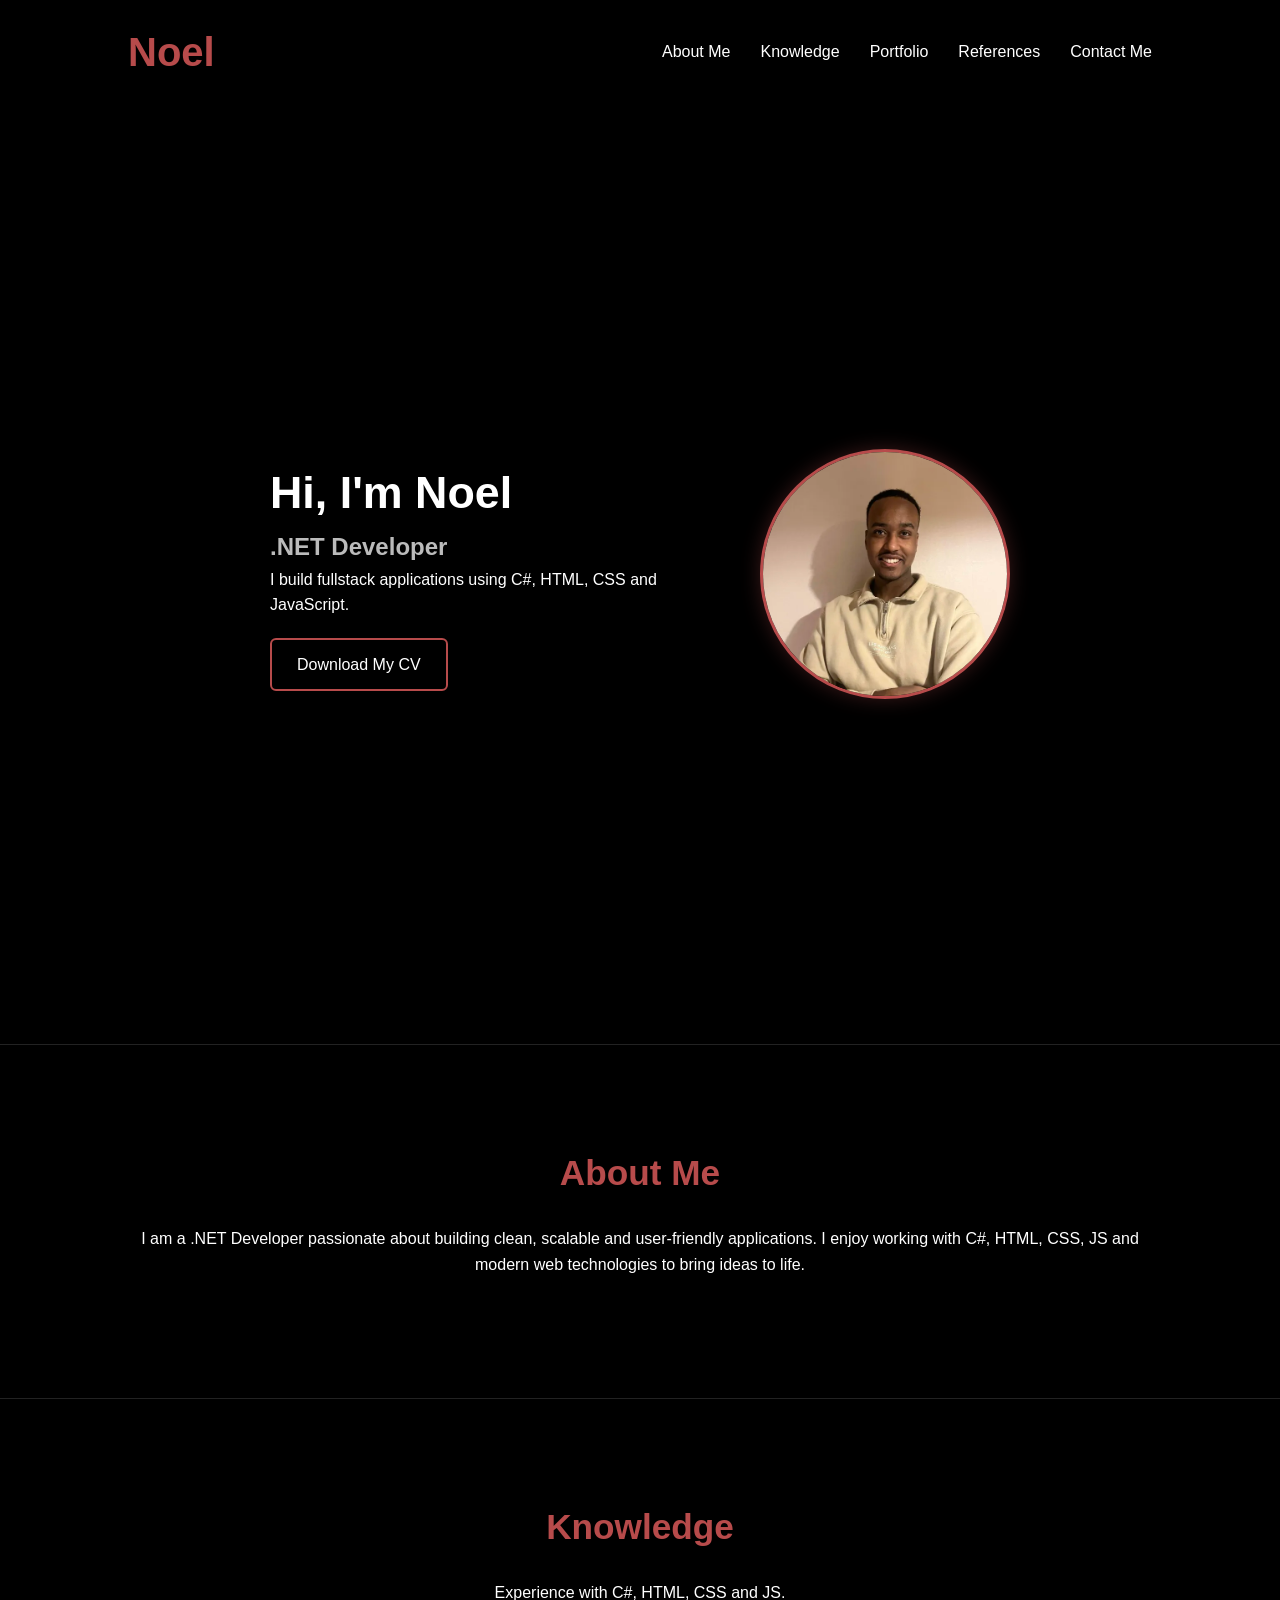
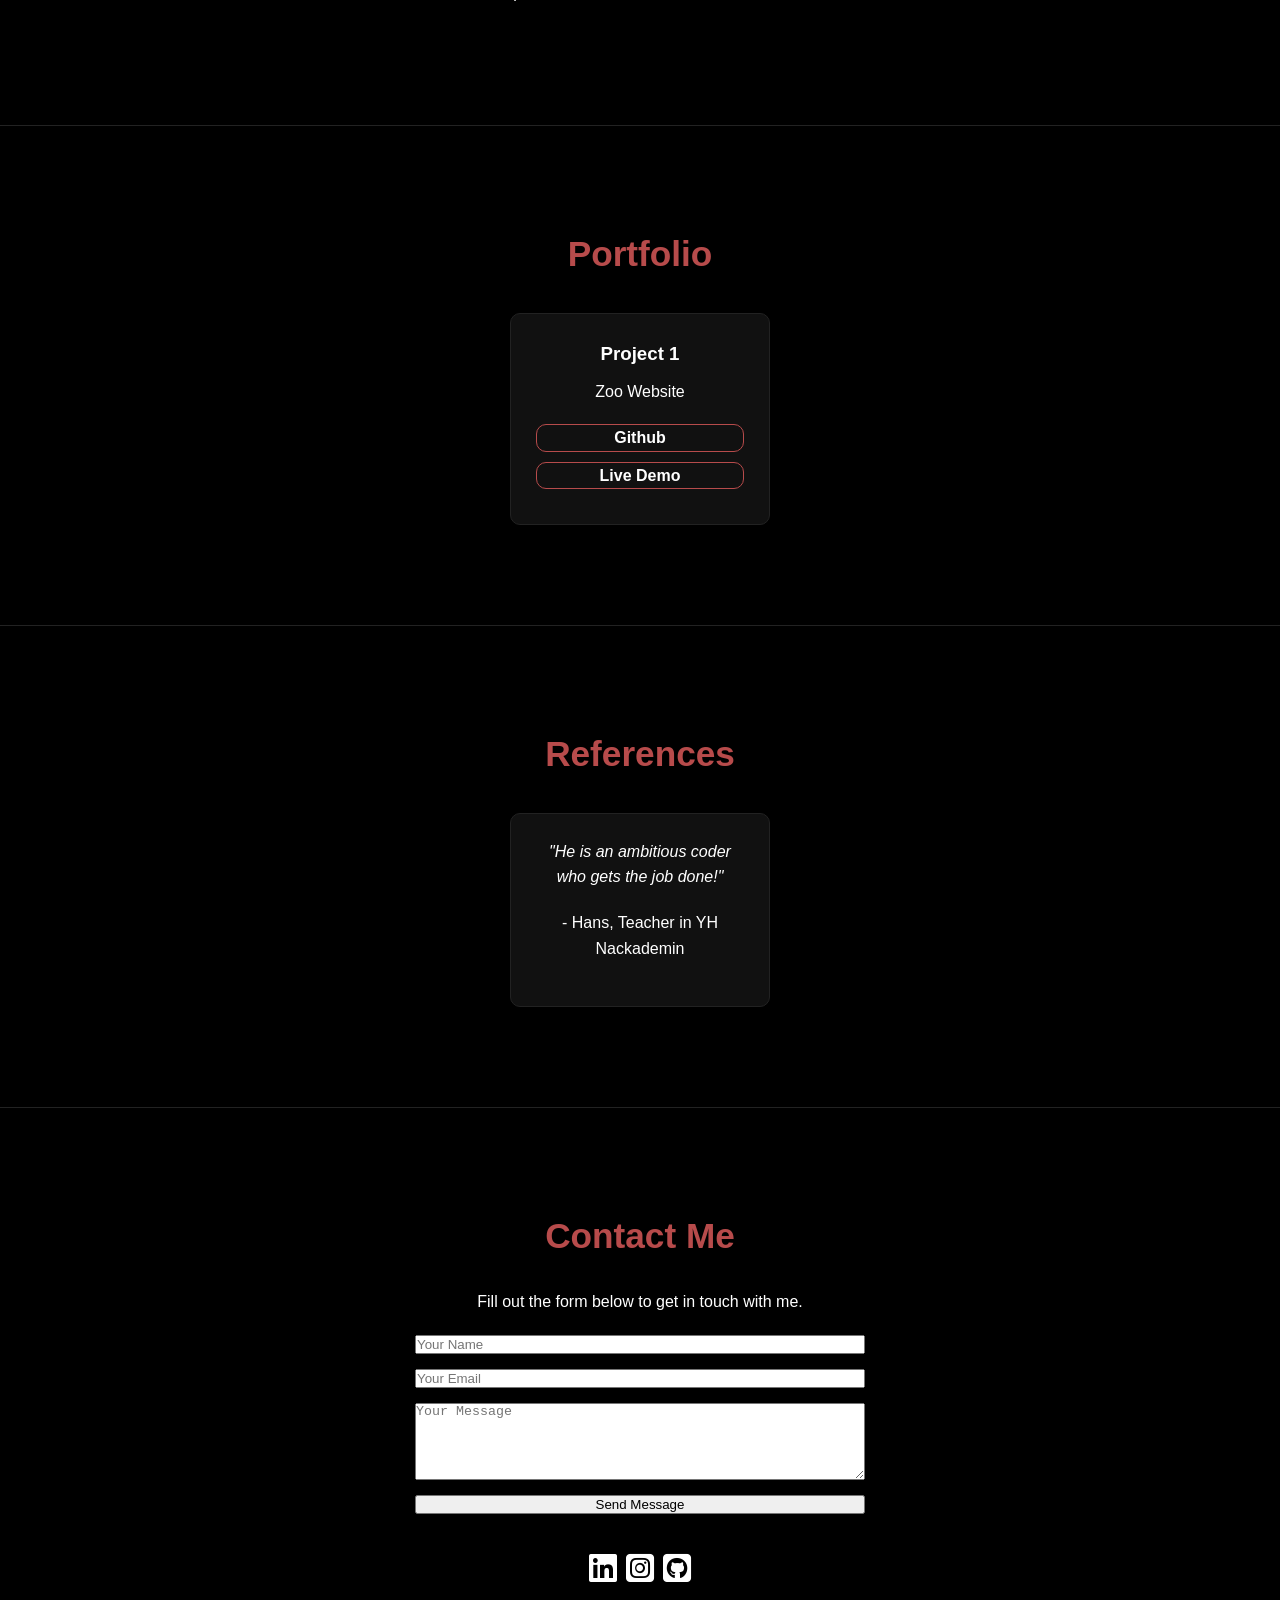
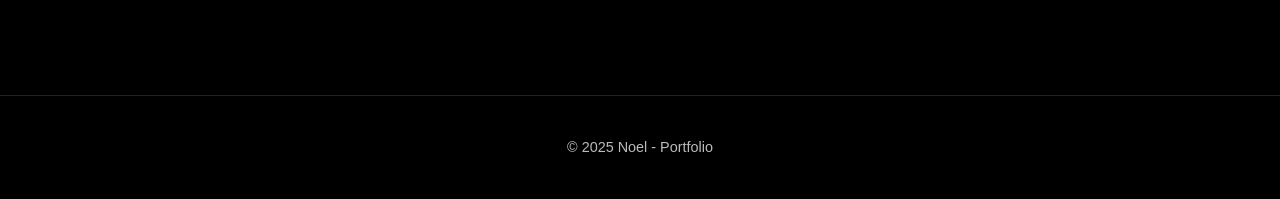
==== index.html @ 2819090e "commit" ====
<!DOCTYPE html>
<html lang="en">
<head>
    <meta charset="UTF-8">
    <meta name="viewport" content="width=device-width, initial-scale=1.0">
    <link rel="stylesheet" href="style.css" />
    <link rel="stylesheet" href="https://cdnjs.cloudflare.com/ajax/libs/font-awesome/6.5.0/css/all.min.css">
    <title>Noel | Portfolio</title>
</head>

<body>


    <!-- HEADER -->
    <header>

        <!-- Navbar -->
        <nav>
            <div class="logo">Noel</div>
            <ul>
                <li><a href="#about-me">About Me</a></li>
                <li><a href="#knowledge">Knowledge</a></li>
                <li><a href="#portfolio">Portfolio</a></li>
                <li><a href="#references">References</a></li>
                <li><a href="#contact">Contact Me</a></li>
            </ul>
        </nav>

        <!-- Hero -->
        <section class="hero">
                <div class="hero-text">
                    <h1>Hi, I'm Noel</h1>
                    <h2>.NET Developer</h2>
                    <p>I build fullstack applications using C#, HTML, CSS and JavaScript.</p>
                    <a href="images/Noel Zemicael CV.pdf" class="btn" download>Download My CV</a>
                </div>
                <img class="hero-image" src="images/portrait.webp" alt="Portrait"/>
        </section>
    </header>


    <!-- MAIN -->
    <main>
        <!-- About Me -->
        <section id="about-me">
            <h2 class="section-title">About Me</h2>
            <p>
                I am a .NET Developer passionate about building clean, scalable and user-friendly applications. I enjoy working with C#, HTML, CSS, JS and modern web technologies to bring ideas to life.
            </p>
        </section>

        <!-- Knowledge -->
        <section id="knowledge">
            <h2 class="section-title">Knowledge</h2>
            <p>
                Experience with C#, HTML, CSS and JS.
            </p>
        </section>

        <!-- Portfolio -->
        <section id="portfolio">
            <h2 class="section-title">Portfolio</h2>
            <div class="cards">
                <div class="card">
                    <h3>Project 1</h3>
                    <p>Zoo Website</p>
                    <a href="https://github.com/noelbz" target="_blank" class="btn"><strong>Github</strong></a>
                    <a href="https://noelbz.github.io/HTMLZoo/" target="_blank" class="btn"><strong>Live Demo</strong></a>
                </div>
            </div>
        </section>

        <!-- References -->
        <section id="references">
            <h2 class="section-title">References</h2>
            <div class="testimonial-cards">
                <div class="testimonial-card">
                    <p><em>"He is an ambitious coder who gets the job done!"</em></p>
                    <p>- Hans, Teacher in YH Nackademin</p>
                </div>
            </div>
        </section>

        <!-- Contact -->
        <section id="contact">
            <h2 class="section-title">Contact Me</h2>
            <p>Fill out the form below to get in touch with me.</p>
            <form class="contact-form" action="https://formsubmit.co/noelberaki1@gmail.com" method="POST">
                <input type="text" name="name" placeholder="Your Name" required>
                <input type="email" name="email" placeholder="Your Email" required>
                <textarea name="message" rows="5" placeholder="Your Message" required></textarea>
                <button type="submit" class="btn">Send Message</button>
            </form>
            <div class="social-icons">
                <a href="https://www.linkedin.com/in/noel-zemicael-2760a9314/" target="_blank"><i class="fa-brands fa-linkedin"></i></a>
                <a href="https://www.instagram.com/__noelb1/" target="_blank"><i class="fa-brands fa-square-instagram"></i></a>
                <a href="https://github.com/noelbz" target="_blank"><i class="fa-brands fa-square-github"></i></a>
            </div>
        </section>
    </main>
    <!-- FOOTER -->
    <footer>
        <p>&copy; 2025 Noel - Portfolio</p>
    </footer>

    <script src="index.js"></script>
</body>
</html>
---- style.css ----
/* Reset Settings */
/* ==================== */
* {
    margin: 0;
    padding: 0;
    box-sizing: border-box;
}

/* Base Settings */
/* ==================== */
html, body {
    font-family: 'Poppins', sans-serif;
    background-color: black;
    color: white;
    line-height: 1.6;
}

a {
    color: white;
    text-decoration: none;
    transition: 0.6s ease;
}

a:hover {
    color: #b74b4b;
}

img {
    max-width: 100%;
    display: block;
}

/* Layout (Header, Nav, Hero) */
/* ==================== */
header {
    padding: 20px 10%;
    display: flex;                  
    flex-direction: column;
    align-items: center;
}

nav {
    width: 100%;
    display: flex;
    justify-content: space-between;
    align-items: center;
    margin-bottom: 40px;
}

nav ul {
    list-style: none;
    display: flex;
    gap: 30px;
    margin: 0;
    padding: 0;
}

nav li a {
    font-weight: 500;
    transition: color 0.6s ease, border-bottom 0.6s ease;
}

nav li a:hover {
    color: #b74b4b;
    border-bottom: solid 1px #b74b4b;
}

.logo {
    font-size: 2.5rem;
    font-weight: 800;
    color: #b74b4b;
    cursor: pointer;
    transition: transform 0.6s ease;
}

.logo:hover {
    transform: scale(1.1);
}

.hero {
    display: flex;
    justify-content: space-between;
    align-items: center;
    gap: 40px;
    flex-wrap: wrap;
    min-height: 100vh;
}
.hero-text h1 {
    font-size: 2.8rem;
    font-weight: 700;
}
.hero-text h2 {
    font-size: 1.5rem;
    margin-top: 10px 0;
    color: #bbb;
}
.hero-text p {
    max-width: 450px;
}
.hero-image {
    width: 250px;
    height: 250px;
    border-radius: 50%;
    object-fit: cover;
    border: 3px solid #b74b4b;
    box-shadow: 0 0 20px #b74b4b50;
}

.hero-text .btn {
    display: inline-block;
    padding: 12px 25px;
    border: 2px solid #b74b4b;
    color: white;
    border-radius: 6px;
    margin-top: 20px;
    transition: 0.6s ease;
    text-align: center;
}

.hero-text .btn:hover {
    color: white;
    background: #b74b4b;
    box-shadow: 0 0 15px #b74b4b80;
}

/* Sections */
/* ==================== */
main section {
    padding: 100px 10%;
    border-top: 1px solid #222;
    text-align: center;
}

.section-title {
    font-size: 2.2rem;
    color: #b74b4b;
    margin-bottom: 25px;
}

main p {
    max-width: 700;
    margin: 0 auto 20px auto;
}

.cards {
    display: flex;
    justify-content: center;
    gap: 30px;
    flex-wrap: wrap;
    margin-top: 30px;
}

.card {
    background: #111;
    padding: 25px;
    width: 260px;
    border-radius: 10px;
    border: 1px solid #222;
    box-shadow: 0 0 15px black;
    transition: 0.6s ease;
}

.card:hover {
    box-shadow: 0 0 20px #b74b4b60;
}

.card h3 {
    margin-bottom: 10px;
}

.card .btn {
    display: block;
    border: 1px solid #b74b4b;
    border-radius: 10px;
    margin: 10px auto;
    transition: 0.6s ease;
}

.btn:hover {
    color: white;
    background: #b74b4b;
    box-shadow: 0 0 15px #b74b4b80;
}

.testimonial-cards {
    display: flex;
    justify-content: center;
    gap: 30px;
    flex-wrap: wrap;
    margin-top: 30px;
}

.testimonial-card {
    background: #111;
    padding: 25px;
    width: 260px;
    border-radius: 10px;
    border: 1px solid #222;
    box-shadow: 0 0 15px black;
    transition: 0.6s ease;
}

.testimonial-card:hover {
    box-shadow: 0 0 20px #b74b4b60;
}

.contact-form {
    display: flex;
    flex-direction: column;
    gap: 15px;
    max-width: 450px;
    margin: 0 auto 30px auto;
}

.social-icons {
    font-size: 2rem;
    transition: 0.6s ease;
}

.social-icons .icon:hover {
    background: #b74b4b;
    box-shadow: 0 0 15px #b74b4b80;
}

/* Footer */
/* ==================== */
footer {
    text-align: center;
    padding: 40px 0;
    color: #bbb;
    font-size: 0.9rem;
    border-top: 1px solid #222;
}
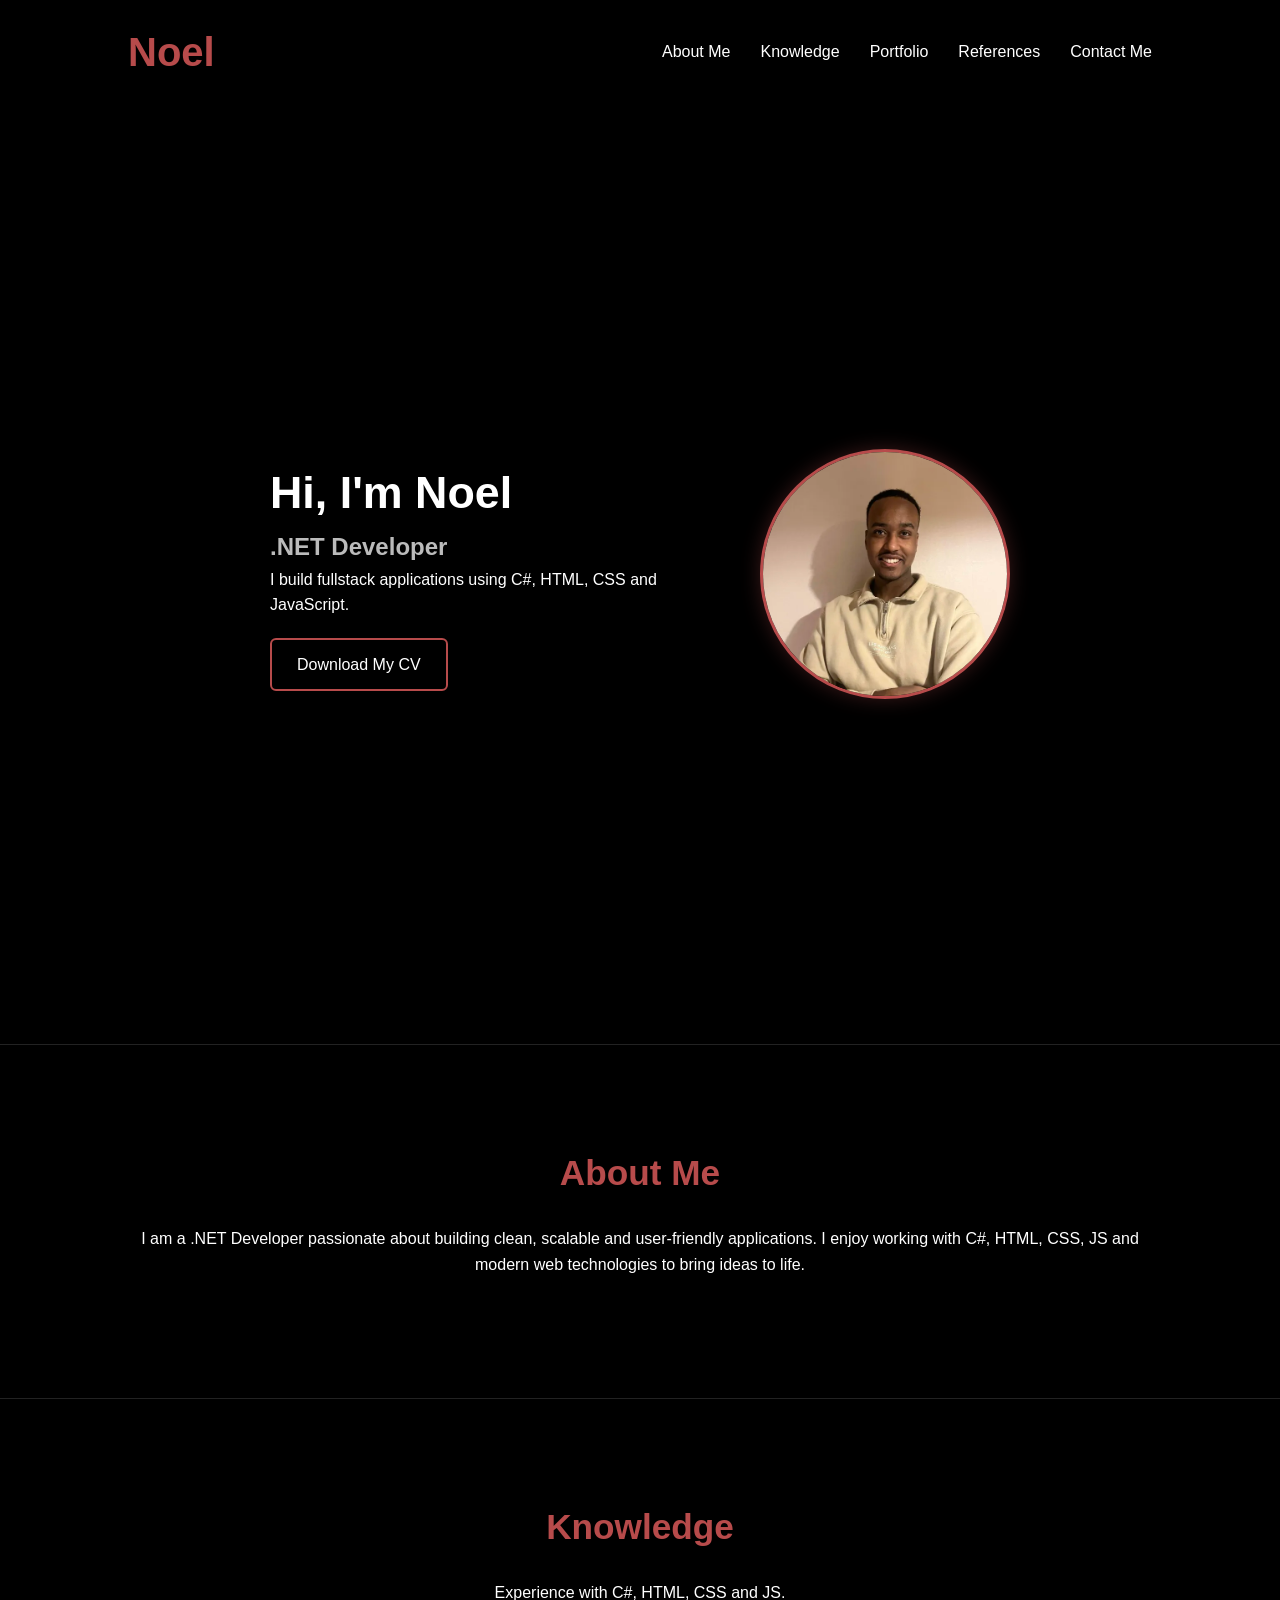
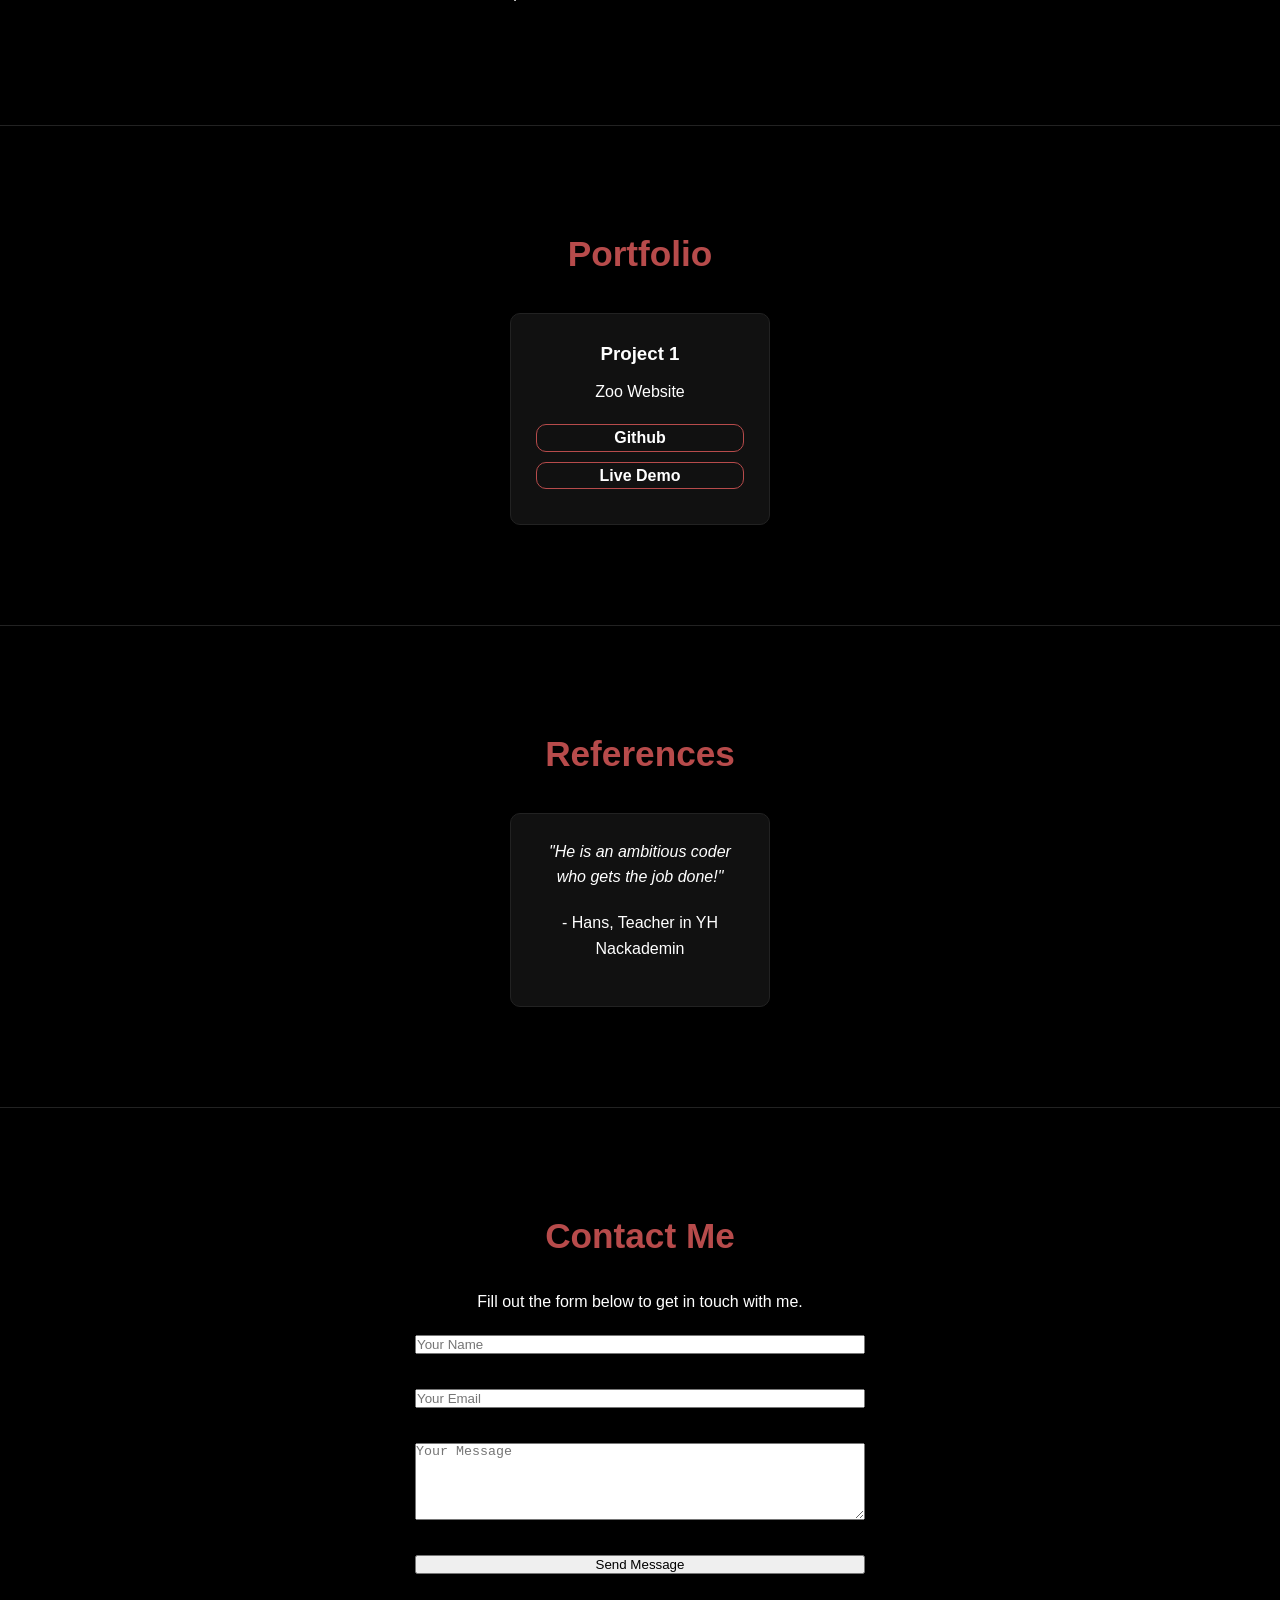
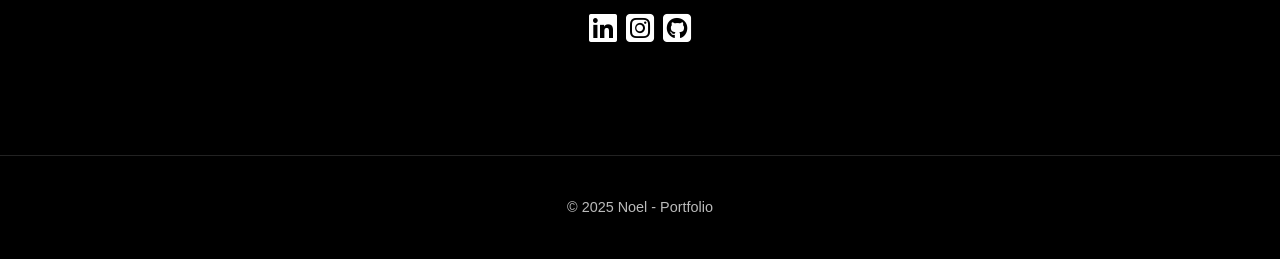
==== commit eadf9c0a: "final commit." ====
--- a/index.html
+++ b/index.html
@@ -85,10 +85,13 @@
         <section id="contact">
             <h2 class="section-title">Contact Me</h2>
             <p>Fill out the form below to get in touch with me.</p>
-            <form class="contact-form" action="https://formsubmit.co/noelberaki1@gmail.com" method="POST">
-                <input type="text" name="name" placeholder="Your Name" required>
-                <input type="email" name="email" placeholder="Your Email" required>
-                <textarea name="message" rows="5" placeholder="Your Message" required></textarea>
+            <form class="contact-form" action="https://formsubmit.co/noelberaki1@gmail.com" method="POST" novalidate>
+                <input type="text" name="name" placeholder="Your Name">
+                <p class="error" id="name-error"></p>
+                <input type="email" name="email" placeholder="Your Email">
+                <p class="error" id="email-error"></p>
+                <textarea name="message" rows="5" placeholder="Your Message"></textarea>
+                <p class="error" id="message-error"></p>
                 <button type="submit" class="btn">Send Message</button>
             </form>
             <div class="social-icons">
--- a/style.css
+++ b/style.css
@@ -213,6 +213,13 @@
     margin: 0 auto 30px auto;
 }
 
+.error {
+    color: #ff4f4f;
+    font-size: 0.9rem;
+    margin-top: -5px;
+    margin-bottom: 10px;
+}
+
 .social-icons {
     font-size: 2rem;
     transition: 0.6s ease;
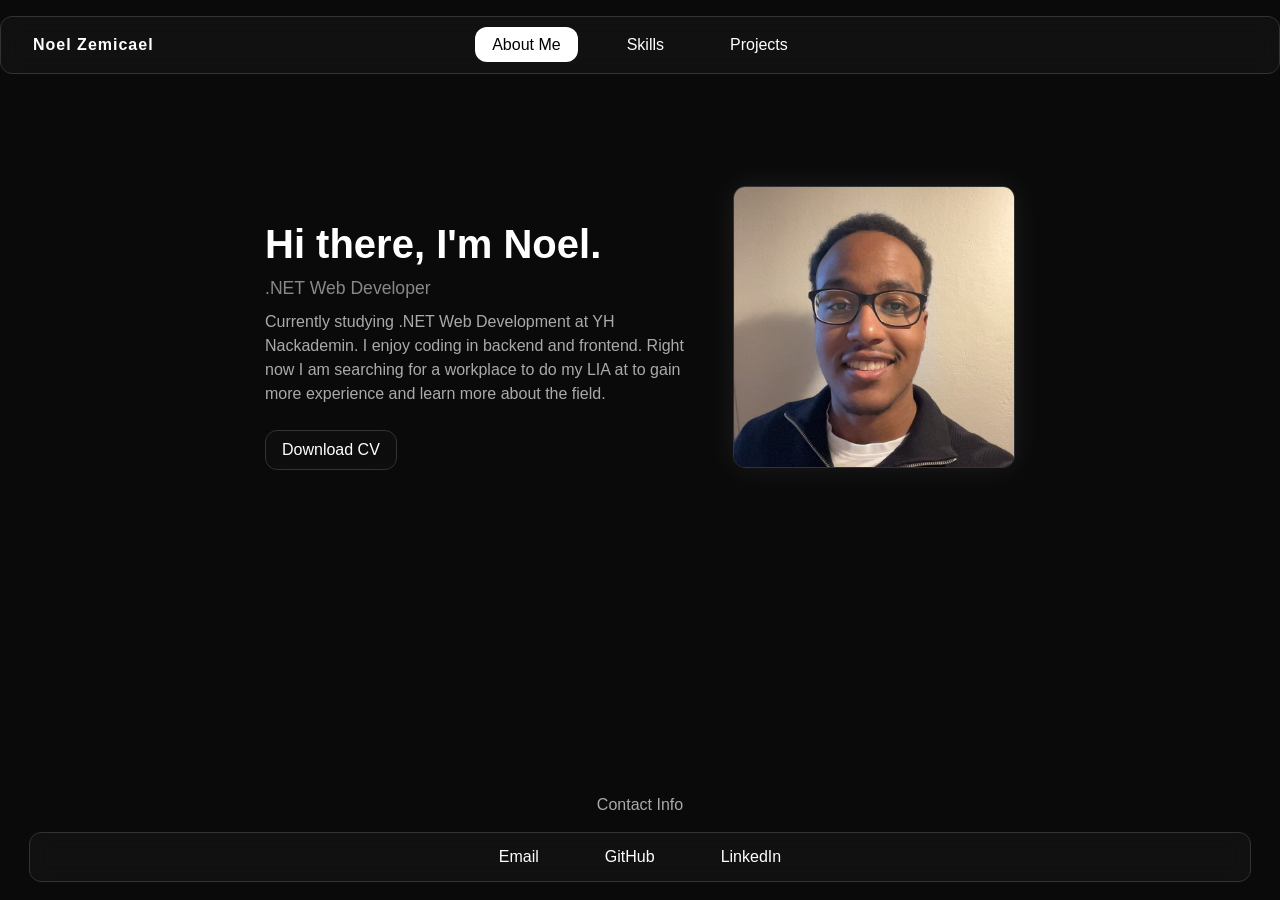
==== commit ea45886c: "Complete personal portfolio website with navbar, projects, and contact section" ====
--- a/index.html
+++ b/index.html
@@ -1,111 +1,55 @@
 <!DOCTYPE html>
 <html lang="en">
 <head>
-    <meta charset="UTF-8">
-    <meta name="viewport" content="width=device-width, initial-scale=1.0">
-    <link rel="stylesheet" href="style.css" />
-    <link rel="stylesheet" href="https://cdnjs.cloudflare.com/ajax/libs/font-awesome/6.5.0/css/all.min.css">
-    <title>Noel | Portfolio</title>
+  <meta charset="UTF-8" />
+  <meta name="viewport" content="width=device-width, initial-scale=1.0" />
+  <link rel="stylesheet" href="style.css" />
+  <title>Noel Zemicael</title>
 </head>
-
 <body>
 
+<div id="navbar"></div>
+<div class="page-content">
+    <section class="hero">
+      <div class="hero-text">
+        <h1>Hi there, I'm Noel.</h1>
+        <p class="hero-role">.NET Web Developer</p>
+        <p>
+            Currently studying .NET Web Development at YH Nackademin. I enjoy
+            coding in backend and frontend. Right now I am
+            searching for a workplace to do my LIA at to gain more experience and learn more about the
+            field.
+        </p>
+        <a href="files/Noel_Zemicael_NET_CV.pdf" class="btn-cv" download>Download CV</a>
+      </div>
+      <div class="hero-image">
+        <img src="images/portrait.jpg" alt="Portrait">
+      </div>
+    </section>
+</div>
 
-    <!-- HEADER -->
-    <header>
+<footer class="contact-footer">
+  <div class="contact-title">Contact Info</div>
+  <div class="contact-bar">
+    <a href="mailto:noelberaki1@gmail.com" class="contact-link">Email</a>
+    <a href="https://github.com/noelbz" class="contact-link">GitHub</a>
+    <a href="https://www.linkedin.com/in/noel-zemicael-2760a9314/" class="contact-link">LinkedIn</a>
+  </div>
+</footer>
 
-        <!-- Navbar -->
-        <nav>
-            <div class="logo">Noel</div>
-            <ul>
-                <li><a href="#about-me">About Me</a></li>
-                <li><a href="#knowledge">Knowledge</a></li>
-                <li><a href="#portfolio">Portfolio</a></li>
-                <li><a href="#references">References</a></li>
-                <li><a href="#contact">Contact Me</a></li>
-            </ul>
-        </nav>
+<script src="index.js"></script>
+<script>
+  fetch("navbar.html")
+    .then(res => res.text())
+    .then(data => {
+      const navbar = document.getElementById("navbar");
+      navbar.innerHTML = data;
 
-        <!-- Hero -->
-        <section class="hero">
-                <div class="hero-text">
-                    <h1>Hi, I'm Noel</h1>
-                    <h2>.NET Developer</h2>
-                    <p>I build fullstack applications using C#, HTML, CSS and JavaScript.</p>
-                    <a href="images/Noel Zemicael CV.pdf" class="btn" download>Download My CV</a>
-                </div>
-                <img class="hero-image" src="images/portrait.webp" alt="Portrait"/>
-        </section>
-    </header>
+      requestAnimationFrame(() => {
+        setActiveLink();
+      });
+    });
+</script>
 
-
-    <!-- MAIN -->
-    <main>
-        <!-- About Me -->
-        <section id="about-me">
-            <h2 class="section-title">About Me</h2>
-            <p>
-                I am a .NET Developer passionate about building clean, scalable and user-friendly applications. I enjoy working with C#, HTML, CSS, JS and modern web technologies to bring ideas to life.
-            </p>
-        </section>
-
-        <!-- Knowledge -->
-        <section id="knowledge">
-            <h2 class="section-title">Knowledge</h2>
-            <p>
-                Experience with C#, HTML, CSS and JS.
-            </p>
-        </section>
-
-        <!-- Portfolio -->
-        <section id="portfolio">
-            <h2 class="section-title">Portfolio</h2>
-            <div class="cards">
-                <div class="card">
-                    <h3>Project 1</h3>
-                    <p>Zoo Website</p>
-                    <a href="https://github.com/noelbz" target="_blank" class="btn"><strong>Github</strong></a>
-                    <a href="https://noelbz.github.io/HTMLZoo/" target="_blank" class="btn"><strong>Live Demo</strong></a>
-                </div>
-            </div>
-        </section>
-
-        <!-- References -->
-        <section id="references">
-            <h2 class="section-title">References</h2>
-            <div class="testimonial-cards">
-                <div class="testimonial-card">
-                    <p><em>"He is an ambitious coder who gets the job done!"</em></p>
-                    <p>- Hans, Teacher in YH Nackademin</p>
-                </div>
-            </div>
-        </section>
-
-        <!-- Contact -->
-        <section id="contact">
-            <h2 class="section-title">Contact Me</h2>
-            <p>Fill out the form below to get in touch with me.</p>
-            <form class="contact-form" action="https://formsubmit.co/noelberaki1@gmail.com" method="POST" novalidate>
-                <input type="text" name="name" placeholder="Your Name">
-                <p class="error" id="name-error"></p>
-                <input type="email" name="email" placeholder="Your Email">
-                <p class="error" id="email-error"></p>
-                <textarea name="message" rows="5" placeholder="Your Message"></textarea>
-                <p class="error" id="message-error"></p>
-                <button type="submit" class="btn">Send Message</button>
-            </form>
-            <div class="social-icons">
-                <a href="https://www.linkedin.com/in/noel-zemicael-2760a9314/" target="_blank"><i class="fa-brands fa-linkedin"></i></a>
-                <a href="https://www.instagram.com/__noelb1/" target="_blank"><i class="fa-brands fa-square-instagram"></i></a>
-                <a href="https://github.com/noelbz" target="_blank"><i class="fa-brands fa-square-github"></i></a>
-            </div>
-        </section>
-    </main>
-    <!-- FOOTER -->
-    <footer>
-        <p>&copy; 2025 Noel - Portfolio</p>
-    </footer>
-
-    <script src="index.js"></script>
 </body>
 </html>
--- a/style.css
+++ b/style.css
@@ -1,241 +1,341 @@
-
-/* Reset Settings */
-/* ==================== */
-* {
-    margin: 0;
-    padding: 0;
-    box-sizing: border-box;
-}
-
-/* Base Settings */
-/* ==================== */
-html, body {
-    font-family: 'Poppins', sans-serif;
-    background-color: black;
-    color: white;
-    line-height: 1.6;
-}
-
-a {
-    color: white;
-    text-decoration: none;
-    transition: 0.6s ease;
-}
-
-a:hover {
-    color: #b74b4b;
-}
-
-img {
-    max-width: 100%;
-    display: block;
-}
-
-/* Layout (Header, Nav, Hero) */
-/* ==================== */
-header {
-    padding: 20px 10%;
-    display: flex;                  
-    flex-direction: column;
-    align-items: center;
-}
-
+body {
+  font-family: sans-serif;
+  background: #0a0a0a;
+  color: #fff;
+  margin: 0;
+  scroll-behavior: smooth;
+}
+html {
+  background: #0a0a0a;
+}
+
+/* NAVBAR */
 nav {
-    width: 100%;
-    display: flex;
-    justify-content: space-between;
-    align-items: center;
-    margin-bottom: 40px;
-}
-
+  padding: 1.2rem 3rem;
+  margin: 1rem 2rem;
+  max-width: 1200px;
+  margin-left: auto;
+  margin-right: auto;
+
+  border: 1px solid #333;
+  border-radius: 12px;
+
+  background: rgba(255, 255, 255, 0.03);
+  backdrop-filter: blur(10px);
+}
+
+.logo {
+  position: absolute;
+  left: 2rem;
+  top: 50%;
+  transform: translateY(-50%);
+
+  font-size: 1rem;
+  font-weight: 600;
+  letter-spacing: 1px;
+  color: #fff;
+}
+
+/* CENTER LINKS */
 nav ul {
-    list-style: none;
-    display: flex;
-    gap: 30px;
-    margin: 0;
-    padding: 0;
-}
-
-nav li a {
-    font-weight: 500;
-    transition: color 0.6s ease, border-bottom 0.6s ease;
-}
-
-nav li a:hover {
-    color: #b74b4b;
-    border-bottom: solid 1px #b74b4b;
-}
-
-.logo {
-    font-size: 2.5rem;
-    font-weight: 800;
-    color: #b74b4b;
-    cursor: pointer;
-    transition: transform 0.6s ease;
-}
-
-.logo:hover {
-    transform: scale(1.1);
+  display: flex;
+  justify-content: center;
+  list-style: none;
+  margin: 0;
+  padding: 0;
+  gap: 2rem;
+}
+
+/* LINKS */
+.nav-link {
+  text-decoration: none;
+  color: #fff;
+  padding: 8px 16px;
+  border: 1px solid transparent;
+  border-radius: 12px;
+  transition: all 0.3s ease;
+}
+
+/* hover */
+.nav-link:hover {
+  background: #fff;
+  border: 1px solid #fff;
+  color: #000;
+  transform: translateY(-2px);
+}
+
+/* active */
+.nav-link.active {
+  background: #fff;
+  color: #000;
+  transition: all 0.3s ease;
+}
+
+.btn-cv {
+  display: inline-block;
+  margin-top: 1.5rem;
+  padding: 10px 16px;
+
+  border: 1px solid #333;
+  border-radius: 12px;
+
+  color: #fff;
+  text-decoration: none;
+
+  background: rgba(255, 255, 255, 0.02);
+  backdrop-filter: blur(10px);
+
+  transition: all 0.3s ease;
+}
+
+.btn-cv:hover {
+  background: #fff;
+  color: #000;
+  transform: translateY(-2px);
+}
+
+.page-content {
+  opacity: 1;
+  transition: opacity 0.8s ease;
+}
+
+.page-content.fade-out {
+  opacity: 0;
+}
+
+section {
+  padding: 6rem 3rem;
+  max-width: 1000px;
+  margin: 0 auto;
+  text-align: center;
+}
+
+h1 {
+  font-size: 2.5rem;
+  margin-bottom: 1rem;
+}
+
+h2 {
+  font-size: 1.5rem;
+  margin-bottom: 1rem;
+}
+
+p {
+  color: #aaa;
+  max-width: 600px;
+  margin: 0 auto;
+  line-height: 1.6;
 }
 
 .hero {
-    display: flex;
-    justify-content: space-between;
-    align-items: center;
-    gap: 40px;
-    flex-wrap: wrap;
-    min-height: 100vh;
-}
+  display: flex;
+  justify-content: center;
+  align-items: center;
+  gap: 3rem;
+
+  max-width: 1000px;
+  margin: 0 auto;
+  padding: 6rem 3rem;
+}
+
+.hero-text {
+  align-items: center;
+  text-align: left;
+}
+
 .hero-text h1 {
-    font-size: 2.8rem;
-    font-weight: 700;
-}
-.hero-text h2 {
-    font-size: 1.5rem;
-    margin-top: 10px 0;
-    color: #bbb;
-}
+  margin-bottom: 0.5rem;
+}
+
+.hero-role {
+  color: #888;
+  font-size: 1.1rem;
+  margin-bottom: 0.5rem;
+}
+
 .hero-text p {
-    max-width: 450px;
-}
-.hero-image {
-    width: 250px;
-    height: 250px;
-    border-radius: 50%;
-    object-fit: cover;
-    border: 3px solid #b74b4b;
-    box-shadow: 0 0 20px #b74b4b50;
-}
-
-.hero-text .btn {
-    display: inline-block;
-    padding: 12px 25px;
-    border: 2px solid #b74b4b;
-    color: white;
-    border-radius: 6px;
-    margin-top: 20px;
-    transition: 0.6s ease;
-    text-align: center;
-}
-
-.hero-text .btn:hover {
-    color: white;
-    background: #b74b4b;
-    box-shadow: 0 0 15px #b74b4b80;
-}
-
-/* Sections */
-/* ==================== */
-main section {
-    padding: 100px 10%;
-    border-top: 1px solid #222;
-    text-align: center;
-}
-
-.section-title {
-    font-size: 2.2rem;
-    color: #b74b4b;
-    margin-bottom: 25px;
-}
-
-main p {
-    max-width: 700;
-    margin: 0 auto 20px auto;
-}
-
-.cards {
-    display: flex;
-    justify-content: center;
-    gap: 30px;
-    flex-wrap: wrap;
-    margin-top: 30px;
+  max-width: 420px;
+  line-height: 1.5;
+}
+
+.hero-image img {
+  width: 280px;
+  height: 280px;
+  object-fit: cover;
+
+  border-radius: 12px;
+  border: 1px solid #333;
+
+  box-shadow: 0 0 30px rgba(255,255,255,0.08);
+}
+.hero-image img:hover {
+  box-shadow: 0 0 30px rgba(251, 251, 251, 0.10);
+}
+.card-row {
+  display: flex;
+  justify-content: center;
+  gap: 2rem;
+  flex-wrap: wrap;
+  margin-top: 3rem;
 }
 
 .card {
-    background: #111;
-    padding: 25px;
-    width: 260px;
-    border-radius: 10px;
-    border: 1px solid #222;
-    box-shadow: 0 0 15px black;
-    transition: 0.6s ease;
+  border: 1px solid #333;
+  border-radius: 12px;
+  background: rgba(255, 255, 255, 0.03);
+  backdrop-filter: blur(10px);
+  transition: all 0.3s ease;
+}
+
+.card--lg {
+  width: 250px;
+  height: 250px;
+  padding: 1.5rem;
+
+  display: flex;
+  flex-direction: column;
+  align-items: center;
+}
+
+.card--sm {
+  padding: 6px 10px;
+  border-radius: 8px;
+  font-size: 0.85rem;
+  background: rgba(255, 255, 255, 0.02);
+}
+
+.card-grid {
+  display: flex;
+  flex-wrap: wrap;
+  gap: 0.5rem;
+  justify-content: center;
+  margin-top: 1rem;
 }
 
 .card:hover {
-    box-shadow: 0 0 20px #b74b4b60;
-}
-
-.card h3 {
-    margin-bottom: 10px;
-}
-
-.card .btn {
-    display: block;
-    border: 1px solid #b74b4b;
-    border-radius: 10px;
-    margin: 10px auto;
-    transition: 0.6s ease;
-}
-
-.btn:hover {
-    color: white;
-    background: #b74b4b;
-    box-shadow: 0 0 15px #b74b4b80;
-}
-
-.testimonial-cards {
-    display: flex;
-    justify-content: center;
-    gap: 30px;
-    flex-wrap: wrap;
-    margin-top: 30px;
-}
-
-.testimonial-card {
-    background: #111;
-    padding: 25px;
-    width: 260px;
-    border-radius: 10px;
-    border: 1px solid #222;
-    box-shadow: 0 0 15px black;
-    transition: 0.6s ease;
-}
-
-.testimonial-card:hover {
-    box-shadow: 0 0 20px #b74b4b60;
-}
-
-.contact-form {
-    display: flex;
-    flex-direction: column;
-    gap: 15px;
-    max-width: 450px;
-    margin: 0 auto 30px auto;
-}
-
-.error {
-    color: #ff4f4f;
-    font-size: 0.9rem;
-    margin-top: -5px;
-    margin-bottom: 10px;
-}
-
-.social-icons {
-    font-size: 2rem;
-    transition: 0.6s ease;
-}
-
-.social-icons .icon:hover {
-    background: #b74b4b;
-    box-shadow: 0 0 15px #b74b4b80;
-}
-
-/* Footer */
-/* ==================== */
-footer {
-    text-align: center;
-    padding: 40px 0;
-    color: #bbb;
-    font-size: 0.9rem;
-    border-top: 1px solid #222;
-}
+  transform: translateY(-6px);
+  border-color: #fff;
+}
+
+.projects-grid {
+  display: flex;
+  justify-content: center;
+  gap: 1.5rem;
+  flex-wrap: wrap;
+  margin-top: 3rem;
+}
+
+.project-card {
+  width: 240px;
+  padding: 0.9rem;
+
+  border: 1px solid #333;
+  border-radius: 14px;
+  background: rgba(255, 255, 255, 0.03);
+  backdrop-filter: blur(10px);
+
+  transition: 0.3s ease;
+  text-align: left;
+}
+
+.project-card:hover {
+  transform: translateY(-6px);
+  border-color: #fff;
+}
+
+.project-image {
+  height: 120px;
+  border-radius: 10px;
+  overflow: hidden;
+  border: 1px solid #333;
+}
+
+.project-image img {
+  width: 100%;
+  height: 100%;
+  object-fit: cover;
+  display: block;
+}
+
+.project-link {
+  text-decoration: none;
+  color: inherit;
+  display: inline-block;
+}
+
+.project-link:hover .project-card {
+  transform: translateY(-6px) scale(1.02);
+  border-color: #fff;
+}
+
+.project-card p {
+  font-size: 0.9rem;
+  line-height: 1.4;
+}
+
+.tags {
+  display: flex;
+  flex-wrap: wrap;
+  gap: 0.5rem;
+  margin-top: 1rem;
+}
+
+.tags span {
+  font-size: 0.75rem;
+  padding: 4px 8px;
+  border: 1px solid #333;
+  border-radius: 8px;
+  background: rgba(255,255,255,0.02);
+}
+
+.contact-footer {
+  position: fixed;
+  bottom: 16px;
+  left: 0;
+  right: 0;
+
+  display: flex;
+  flex-direction: column;
+  align-items: center;
+}
+
+.contact-title {
+  margin-bottom: 18px;
+  color: #aaa;
+}
+
+.contact-bar {
+  display: flex;
+  gap: 2rem;
+  margin-bottom: 2px;
+
+  justify-content: center;
+
+  padding: 6px 10px;
+
+  border: 1px solid #333;
+  border-radius: 12px;
+
+  background: rgba(255, 255, 255, 0.03);
+  backdrop-filter: blur(10px);
+
+  max-width: 1200px;
+  width: calc(100% - 4rem);
+}
+
+.contact-link {
+  text-decoration: none;
+  color: #fff;
+  padding: 8px 16px;
+  border-radius: 12px;
+  border: 1px solid transparent;
+
+  transition: all 0.3s ease;
+}
+
+.contact-link:hover {
+  background: #fff;
+  color: #000;
+  border: 1px solid #fff;
+  transform: translateY(-2px);
+}
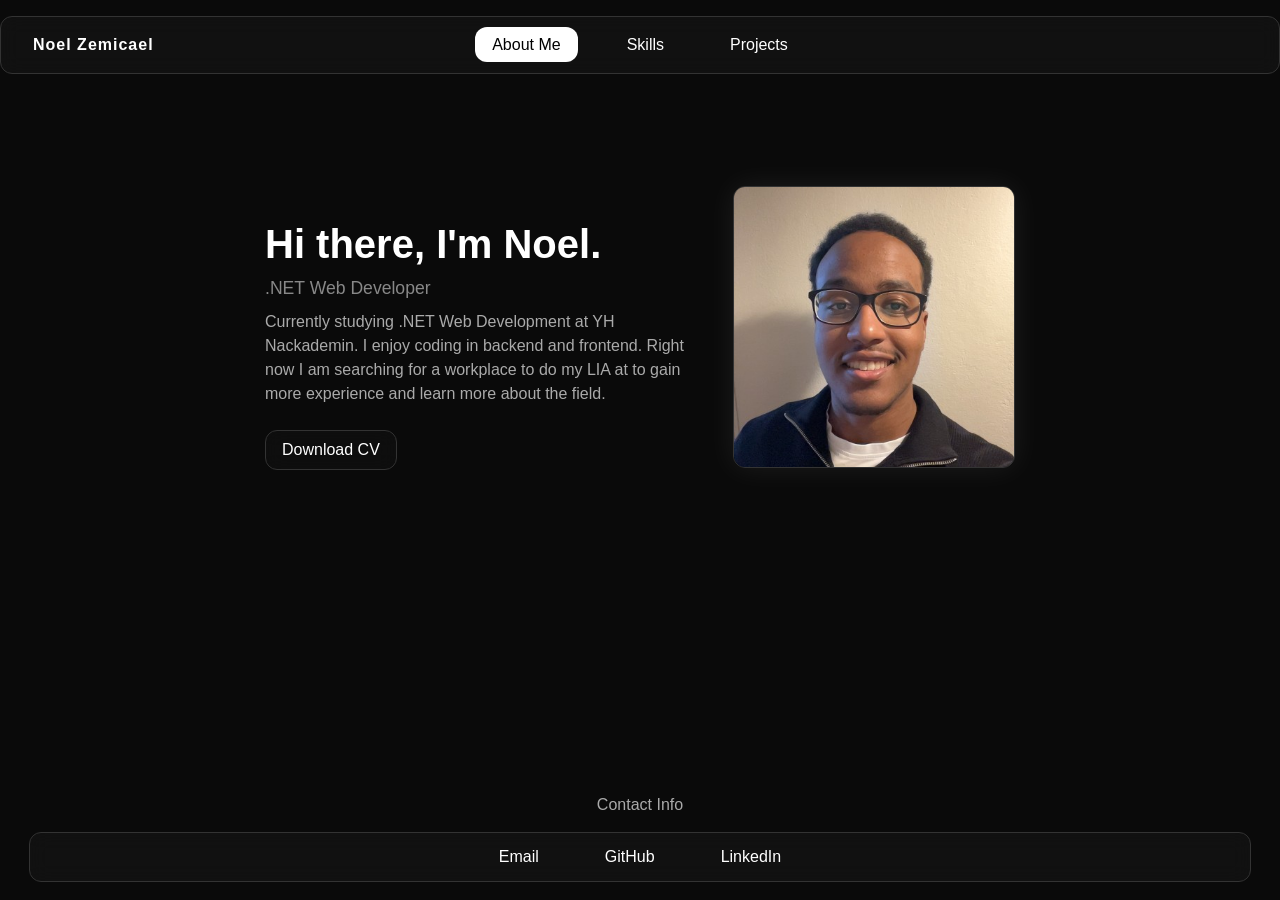
==== commit e9be3d07: "Fix footers and add new projects" ====
--- a/index.html
+++ b/index.html
@@ -30,10 +30,23 @@
 
 <footer class="contact-footer">
   <div class="contact-title">Contact Info</div>
+
   <div class="contact-bar">
     <a href="mailto:noelberaki1@gmail.com" class="contact-link">Email</a>
-    <a href="https://github.com/noelbz" class="contact-link">GitHub</a>
-    <a href="https://www.linkedin.com/in/noel-zemicael-2760a9314/" class="contact-link">LinkedIn</a>
+
+    <a href="https://github.com/noelbz"
+       class="contact-link"
+       target="_blank"
+       rel="noopener noreferrer">
+      GitHub
+    </a>
+
+    <a href="https://www.linkedin.com/in/noel-zemicael-2760a9314/"
+       class="contact-link"
+       target="_blank"
+       rel="noopener noreferrer">
+      LinkedIn
+    </a>
   </div>
 </footer>
 
